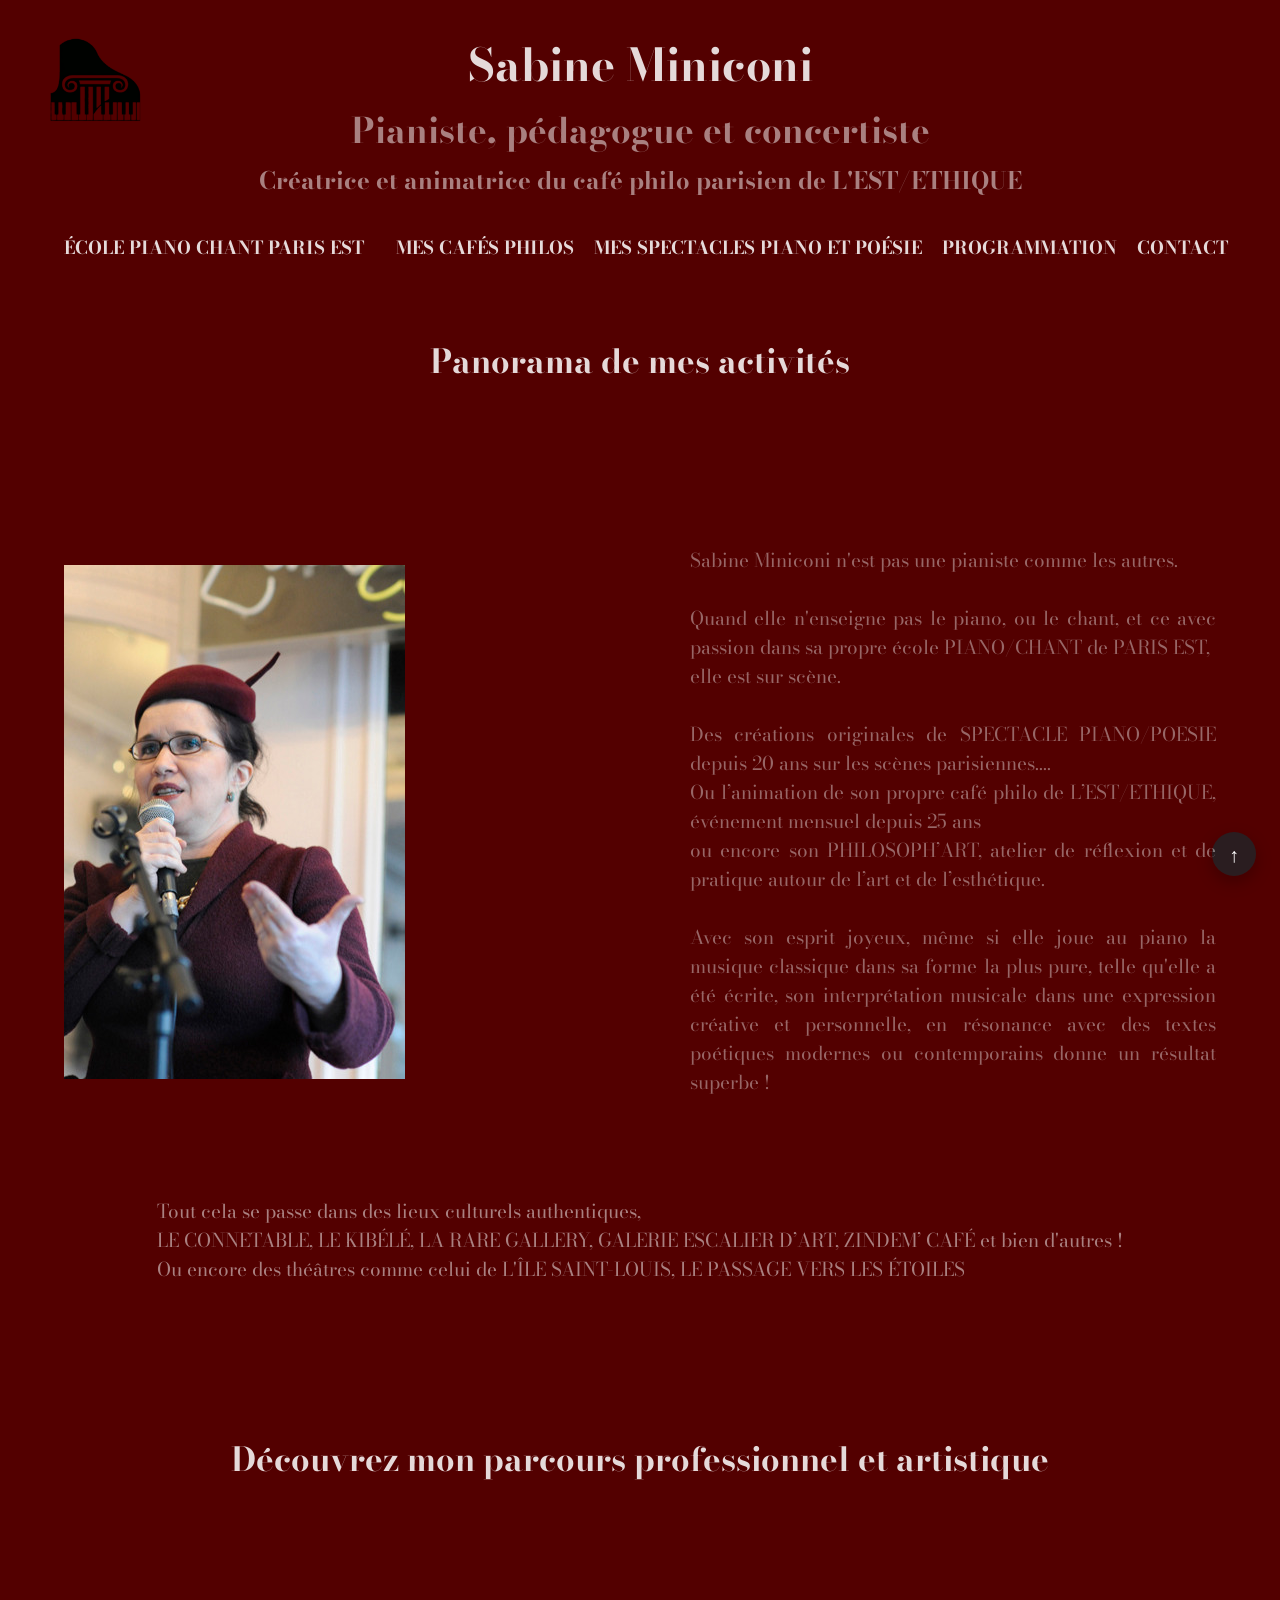
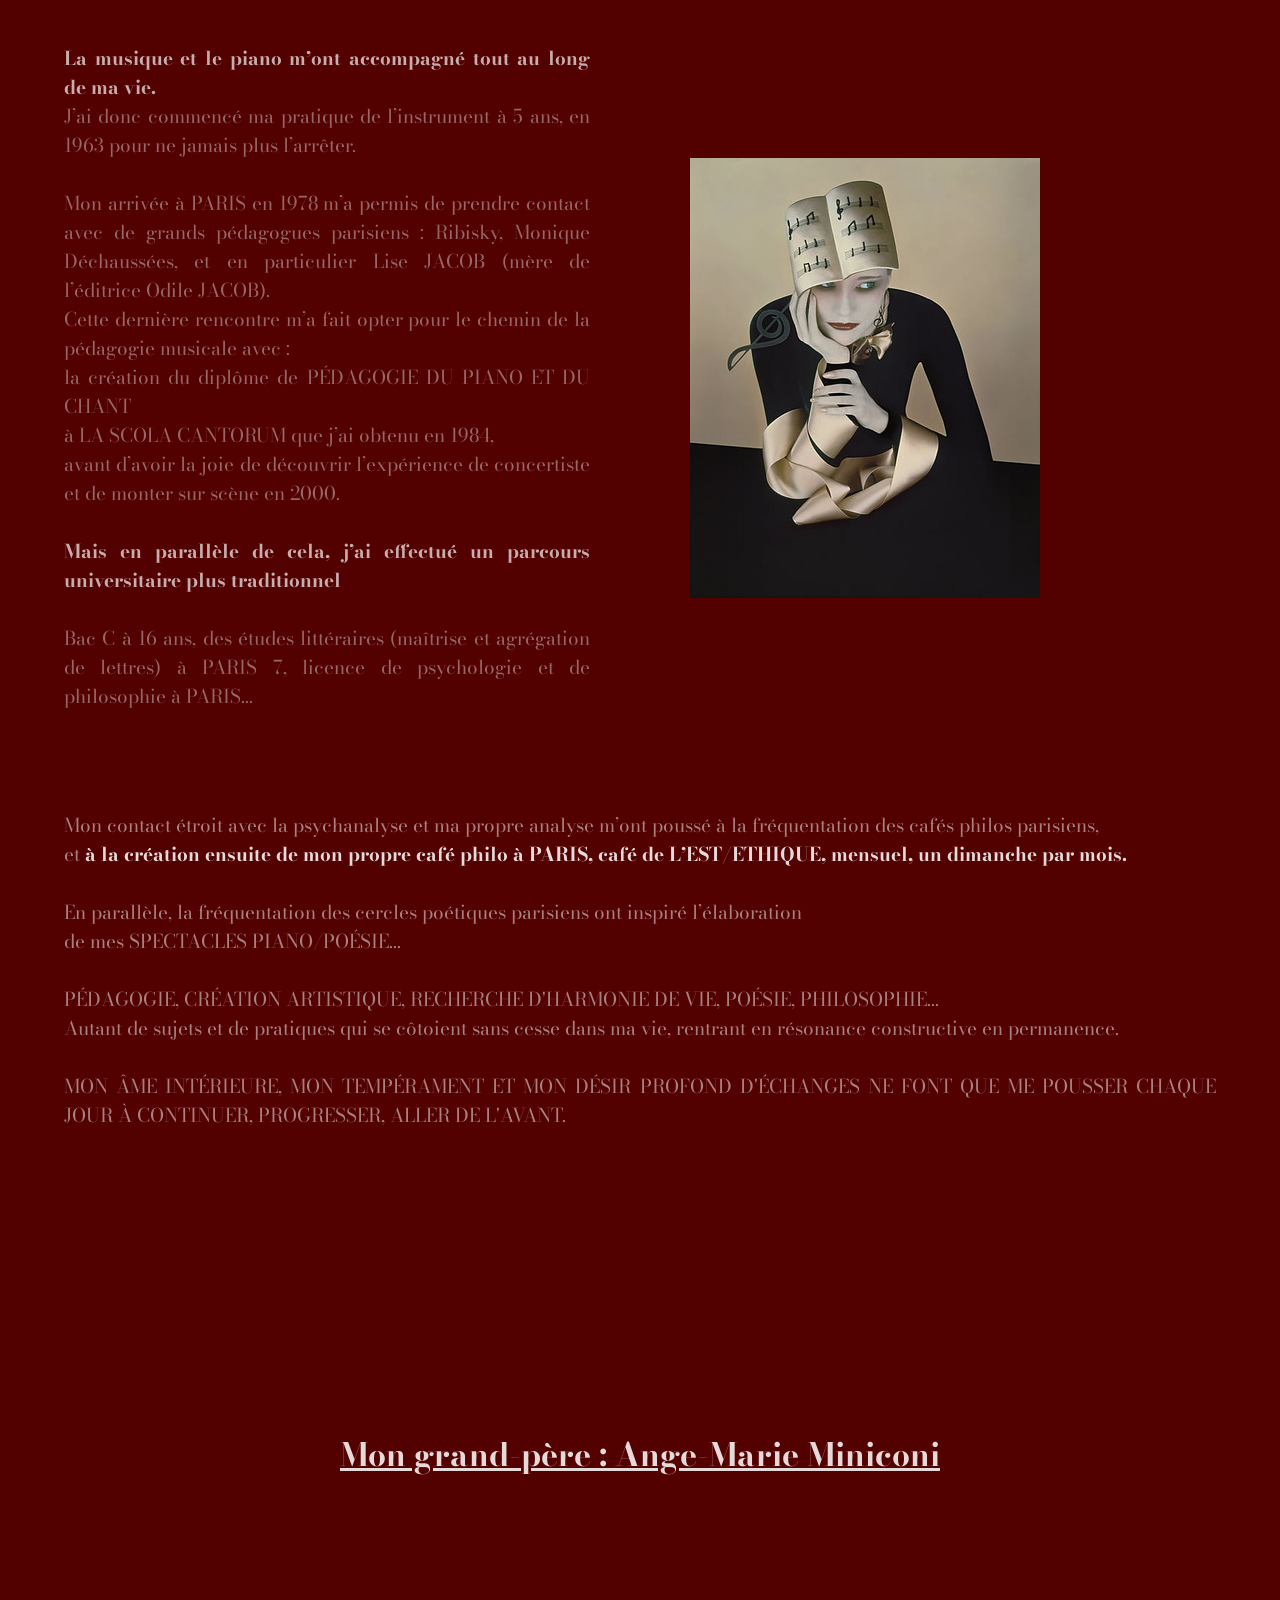
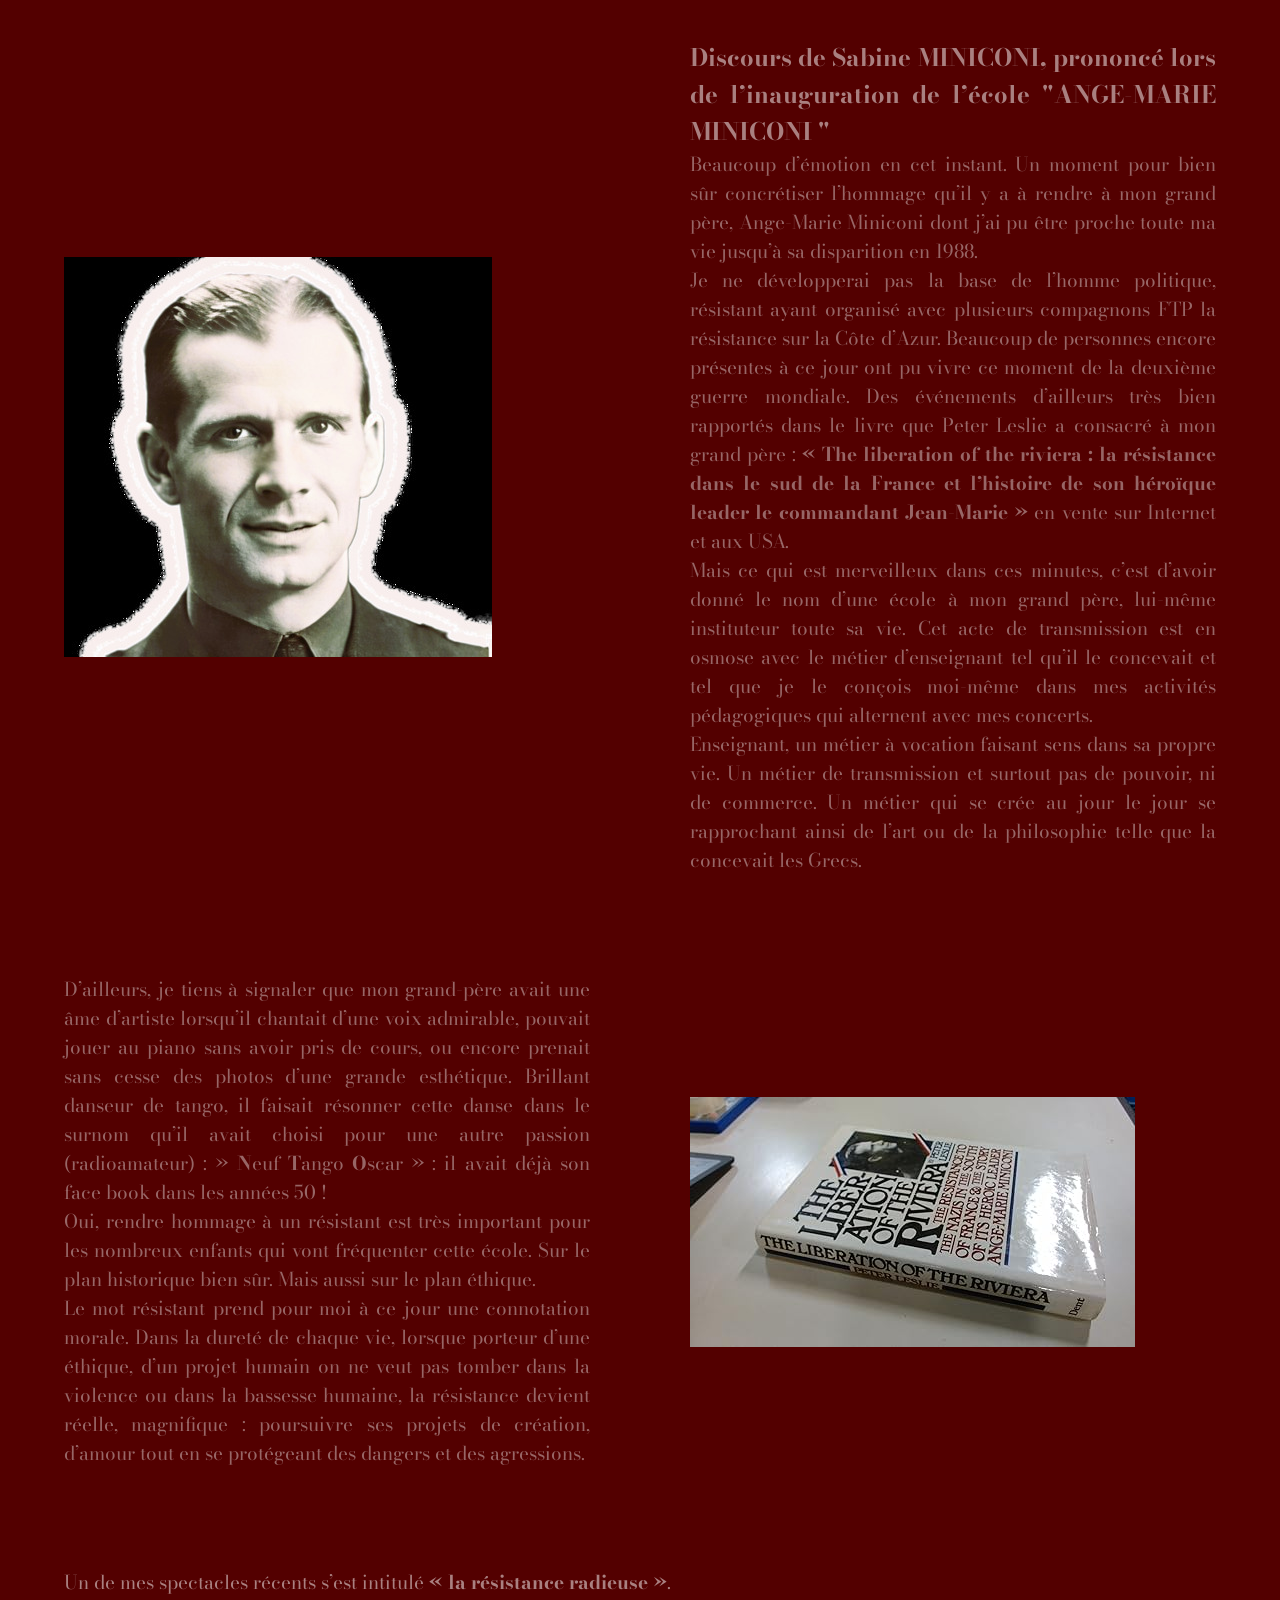
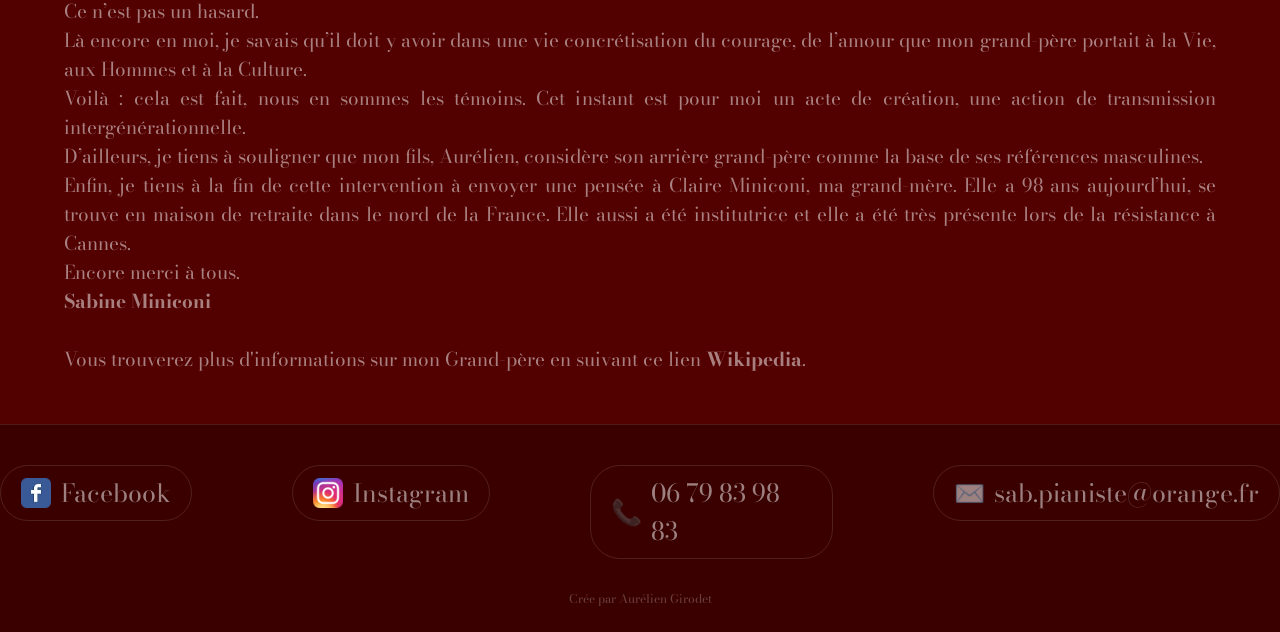
==== index.html @ 4e05026f "Premier envoi" ====
<!DOCTYPE html>
<html lang="fr">
<head>
    <meta charset="UTF-8">
    <meta name="viewport" content="width=device-width, initial-scale=1.0">
    <title>Sabine Miniconi</title>
    <link rel="preconnect" href="https://fonts.googleapis.com">
    <link rel="preconnect" href="https://fonts.gstatic.com" crossorigin>
    <link href="https://fonts.googleapis.com/css2?family=Bodoni+Moda:ital,opsz,wght@0,6..96,400..900;1,6..96,400..900&display=swap" rel="stylesheet">
    <link rel="stylesheet" href="style/style.css">
</head>
<body>
    <header class="header">

    <!-- AJOUT 1 : checkbox invisible, doit être AVANT tout le reste -->
    <input type="checkbox" id="menu-toggle">

    <div class="header-link">
        <a href="index.html" id="logo-link">
            <img src="img/header/logo_noir_fond_transparent.png" alt="Logo Sabine" class="logo-black">
            <img src="img/header/logo_blanc_fond_transparent.png" alt="Logo Sabine" class="logo-white">
        </a>
        <h1 class="header-title">
            <a href="index.html">Sabine Miniconi</a>
        </h1>
        <!-- AJOUT 2 : le bouton hamburger (label lié à la checkbox) -->
        <label for="menu-toggle" class="hamburger" aria-label="Ouvrir le menu">
            <span></span>
            <span></span>
            <span></span>
        </label>
    </div>

    <h2 class="header-title_second">Pianiste, pédagogue et concertiste</h2>
    <h2>Créatrice et animatrice du café philo parisien de L'EST/ETHIQUE</h2>

    <nav class="header-nav_bar">
        <div class="dropdown">
            <!-- AJOUT 3 : checkbox pour le sous-menu sur mobile -->
            <!-- <input type="checkbox" id="dd-ecole" class="dd-toggle"> -->
            <span class="dropbtn">école piano chant Paris Est</span>
            <div class="dropdown-content">
                <a href="pedagogie.html">Ma pédagogie</a>
                <a href="methode.html">Mes méthodes</a>
                <a href="parcours.html">Des parcours personnalisés</a>
                <a href="cours.html">Cours et stages</a>
            </div>
        </div>
        <a href="philo.html">Mes cafés philos</a>
        <a href="spectacle.html">Mes spectacles piano et poésie</a>
        <a href="programmation.html">Programmation</a>
        <a href="contact.html">Contact</a>
    </nav>

    </header>
    <main class="main">
        <article>
            <h1 class="article_title">Panorama de mes activités</h1>
            <div class="article_contain">
                <img src="img/index/index1_crop.jpg" alt="Photo de sabine" class="article_image">
                <div>
                    <p>Sabine Miniconi n'est pas une pianiste comme les autres. <br> <br>
                    Quand elle n'enseigne pas le piano, ou le chant, et ce avec passion dans sa propre école PIANO/CHANT de PARIS EST, <br> elle est sur scène. <br> <br>
                    Des créations originales de SPECTACLE PIANO/POESIE depuis 20 ans sur les scènes parisiennes....<br>
                    Ou l’animation de son propre café philo de L’EST/ETHIQUE, événement mensuel depuis 25 ans <br> 
                    ou encore son PHILOSOPH’ART, atelier de réflexion et de pratique autour de l’art et de l’esthétique. <br> <br>
                    Avec son esprit joyeux, même si elle joue au piano la musique classique dans sa forme la plus pure, telle qu'elle a été écrite, son interprétation musicale dans une expression créative et personnelle, en résonance avec des textes poétiques modernes ou contemporains donne un résultat superbe !</p>
                </div>                
            </div>
            <div class="article_footer">
                <div>
                    <p>Tout cela se passe dans des lieux culturels authentiques,</p>
                    <p><span class="uppercase">Le Connetable, Le Kibélé, La Rare Gallery, Galerie Escalier D’Art, Zindem’ Café</span> et bien d'autres !</p>
                    <p>Ou encore des théâtres comme celui de <span class="uppercase">L'île Saint-Louis, Le passage vers les étoiles</span></p>
                </div>
                
            </div>
        </article>
        <article>
            <h1 class="article_title">Découvrez mon parcours professionnel et artistique</h1>           
            <div class="article_contain">                
                <div>
                    <p>
                        <span class="texte_important">La musique et le piano m’ont accompagné tout au long de ma vie.</span> 
                        <br>
                        J’ai donc commencé ma pratique de l’instrument à 5 ans, en 1963 pour ne jamais plus l’arrêter. 
                        <br> <br>
                        Mon arrivée à PARIS en 1978 m’a permis de prendre contact avec de grands pédagogues parisiens : Ribisky, Monique Déchaussées, et en particulier Lise JACOB (mère de l’éditrice Odile JACOB). 
                        <br>
                        Cette dernière rencontre m’a fait opter pour le chemin de la pédagogie musicale avec : 
                        <br>
                        la création du  diplôme de <span class="uppercase">pédagogie du piano et du chant</span> <br>
                        à LA SCOLA CANTORUM que j’ai obtenu en 1984, <br>
                        avant d’avoir la joie de découvrir l’expérience de concertiste et de monter sur scène en 2000. 
                        <br> <br>
                        <span class="texte_important">Mais en parallèle de cela, j’ai effectué un parcours universitaire plus traditionnel</span> 
                        <br> <br>
                        Bac C à 16 ans, des études littéraires (maîtrise et agrégation de lettres) à PARIS 7, licence de psychologie et de philosophie à PARIS...
                    </p>
                </div>
                <img src="img/index/index2_crop_resize.jpg" alt="Exemple" class="article_image">         
            </div>
            <div class="article_footer">
                <p>
                    Mon contact étroit avec la psychanalyse et ma propre analyse m’ont poussé à la fréquentation des cafés philos parisiens, <br>
                    et <span class="texte_important">à la création ensuite de mon propre café philo à PARIS, café de L’EST/ETHIQUE, mensuel, un dimanche par mois.</span>
                    <br> <br>
                    En parallèle, la fréquentation des cercles poétiques parisiens ont inspiré l’élaboration <br>
                    de mes <span class="uppercase">spectacles piano/poésie</span>...
                    <br> <br>
                    <span class="uppercase">pédagogie, création artistique, recherche d'harmonie de vie, poésie, philosophie...</span> <br>
                    Autant de sujets et de pratiques qui se côtoient sans cesse dans ma vie, rentrant en résonance constructive en permanence. 
                    <br> 
                    <br>
                    <span class="uppercase">Mon âme intérieure, mon tempérament et mon désir profond d'échanges ne font que me pousser chaque jour à continuer, progresser, aller de l'avant.</span>
                </p>
            </div>              
        </article>
        <article>
            <h1 class="article_title title-papy">Mon grand-père : Ange-Marie Miniconi</h1>
            <div class="article_contain">
                <img src="img/index/index3_resize.jpg" alt="Photo de mon grand grand-père" class="article_image">
                <div>
                    <h2>Discours de Sabine MINICONI, prononcé lors de l’inauguration de l’école "ANGE-MARIE MINICONI "</h2>
                    <p>Beaucoup d’émotion en cet instant. Un moment pour bien sûr concrétiser l’hommage qu’il y a à rendre à mon grand père, Ange-Marie Miniconi dont j’ai pu être proche toute ma vie jusqu’à sa disparition en 1988. <br>
                    Je ne développerai pas la base de l’homme politique, résistant ayant organisé avec plusieurs compagnons FTP la résistance sur la Côte d’Azur. Beaucoup de personnes encore présentes à ce jour ont pu vivre ce moment de la deuxième guerre mondiale. Des événements d’ailleurs très bien rapportés dans le livre que Peter Leslie a consacré à mon grand père : <b>« The liberation of the riviera : la résistance dans le sud de la France et l’histoire de son héroïque leader le commandant Jean-Marie »</b> en vente sur Internet et aux USA. <br>
                    Mais ce qui est merveilleux dans ces minutes, c’est d’avoir donné le nom d’une école à mon grand père, lui-même instituteur toute sa vie. Cet acte de transmission est en osmose avec le métier d’enseignant tel qu’il le concevait et tel que je le conçois moi-même dans mes activités pédagogiques qui alternent avec mes concerts. <br>
                    Enseignant, un métier à vocation faisant sens dans sa propre vie. Un métier de transmission et surtout pas de pouvoir, ni de commerce. Un métier qui se crée au jour le jour se rapprochant ainsi de l’art ou de la philosophie telle que la concevait les Grecs.
                    </p>
                </div>  
            </div>
            <div class="article_contain">
                <div>
                    <p>
                    D’ailleurs, je tiens à signaler que mon grand-père avait une âme d’artiste lorsqu’il chantait d’une voix admirable, pouvait jouer au piano sans avoir pris de cours, ou encore prenait sans cesse des photos d’une grande esthétique. Brillant danseur de tango, il faisait résonner cette danse dans le surnom qu’il avait choisi pour une autre passion (radioamateur) : » <b>N</b>euf <b>T</b>ango <b>O</b>scar » : il avait déjà son face book dans les années 50 ! <br>
                    Oui, rendre hommage à un résistant est très important pour les nombreux enfants qui vont fréquenter cette école. Sur le plan historique bien sûr. Mais aussi sur le plan éthique. <br>
                    Le mot résistant prend pour moi à ce jour une connotation morale. Dans la dureté de chaque vie, lorsque porteur d’une éthique, d’un projet humain on ne veut pas tomber dans la violence ou dans la bassesse humaine, la résistance devient réelle, magnifique : poursuivre ses projets de création, d’amour tout en se protégeant des dangers et des agressions.
                    </p>
                </div>
                <img src="img/index/index4.jpg" alt="Photo du livre 'The liberation of the riviera'" class="article_image">
            </div> 
            <div class="article_footer">
                <p>
                    Un de mes spectacles récents s’est intitulé <b>« la résistance radieuse »</b>. <br>
                    Ce n’est pas un hasard. <br>
                    Là encore en moi, je savais qu’il doit y avoir dans une vie concrétisation du courage, de l’amour que mon grand-père portait à la Vie, aux Hommes et à la Culture. <br>
                    Voilà : cela est fait, nous en sommes les témoins. Cet instant est pour moi un acte de création, une action de transmission intergénérationnelle. <br>
                    D’ailleurs, je tiens à souligner que mon fils, Aurélien, considère son arrière grand-père comme la base de ses références masculines. <br>
                    Enfin, je tiens à la fin de cette intervention à envoyer une pensée à Claire Miniconi, ma grand-mère. Elle a 98 ans aujourd’hui, se trouve en maison de retraite dans le nord de la France. Elle aussi a été institutrice et elle a été très présente lors de la résistance à Cannes. <br>
                    Encore merci à tous. <br>
                    <b>Sabine Miniconi</b> <br> <br>
                    Vous trouverez plus d'informations sur mon Grand-père en suivant ce lien  <a href="https://fr.wikipedia.org/wiki/Ange-Marie_Miniconi"> <b>Wikipedia</b></a>.
                </p>
            </div>
        </article>
    </main>
    <aside>
        <a href="#top" class="back-to-top" aria-label="Retour en haut">
          ↑
        </a>
    </aside>
    <footer>
        <div class="social-bar">
           <div class="facebook">
                <a href="https://www.facebook.com/sabine.miniconi" target="_blank"><img src="img/social-logo/facebook.png" class="social-logo" alt="Lien vers le Facebook de Sabine"> Facebook</a>
           </div>
           <div class="instagram">
                <a href="https://www.instagram.com/sabineminiconi/" target="_blank"><img src="img/social-logo/instagram.png" class="social-logo" alt="Lien vers l'instagram de Sabine"> Instagram</a>
           </div>
           <div class="phone">
                <a href="tel:+33679839883"><span class="social-logo">📞</span> 06 79 83 98 83</a>
           </div>
           <div class="mail">
                <a href="mailto:sab.pianiste@orange.fr"><span class="social-logo">✉️</span> sab.pianiste@orange.fr</a>
           </div>
        </div>
        <div class="copyright">Crée par Aurélien Girodet</div>
    </footer>
</body>
</html>
---- style/style.css ----
/* ================================================
   style.css — fichier fusionné (header + style)
   ================================================ */


/* ===== VARIABLES ===== */

:root {
    --rouge: #530000;
    --rouge-light: #6b0000;
    --rouge-dark: #3a0000;
    --blanc: rgba(255, 255, 255, 0.85);
    --blanc-dim: rgba(255, 255, 255, 0.5);
    --accent: #c49a5a;
    --font: "Bodoni Moda", serif;
}


/* ===== BASE ===== */

html {
    scroll-behavior: smooth;
}

body {
    position: relative;
    font-family: var(--font);
    margin: 0;
    padding: 0;
    background: var(--rouge);
    color: var(--blanc);
    display: flex;
    flex-direction: column;
    align-items: center;
    overflow-x: hidden;
    min-height: 100dvh;
}

a {
    color: var(--blanc-dim);
    text-decoration: none;
    transition: color .25s;
}

a:hover {
    color: var(--blanc);
}


/* =================================================
   HEADER
   ================================================= */

.header {
    width: 100%;
    position: sticky;
    top: 0;
    z-index: 200;
    display: flex;
    flex-direction: column;
    align-items: center;
    justify-content: center;
    background: var(--rouge);
}

/* Logo */

.logo-black,
.logo-white {
    width: 150px;
}

.logo-white {
    display: none;
}

#logo-link {
    position: absolute;
    top: 10px;
    left: 20px;
    z-index: 100;
}

#logo-link:hover > .logo-black {
    display: none;
}

#logo-link:hover > .logo-white {
    display: block;
}

/* Bloc titre */

.header-link {
    display: flex;
    gap: 50px;
}

.header-title {
    margin: 0;
    padding-top: 30px;
    font-size: 45px;
}

.header-title a {
    color: var(--blanc);
}

.header-title a:hover {
    color: var(--blanc);
}

.header-title_second {
    font-size: 35px;
    margin: 5px auto;
    color: var(--blanc-dim);
}

.header h2 {
    color: var(--blanc-dim);
}

/* Checkbox interrupteur hamburger — invisible */

#menu-toggle {
    display: none;
}

.dd-toggle {
    display: none;
}

/* Bouton hamburger — caché sur desktop */

.hamburger {
    display: none;
    flex-direction: column;
    gap: 6px;
    cursor: pointer;
    padding: 10px;
    position: absolute;
    right: 20px;
    top: 20px;
}

.hamburger span {
    display: block;
    width: 28px;
    height: 2px;
    background: var(--blanc);
    border-radius: 2px;
    transition: transform 0.3s ease, opacity 0.3s ease;
    pointer-events: none;
}

/* Animation 3 barres → croix */
#menu-toggle:checked ~ .header-link .hamburger span:nth-child(1) {
    transform: translateY(8px) rotate(45deg);
}
#menu-toggle:checked ~ .header-link .hamburger span:nth-child(2) {
    opacity: 0;
}
#menu-toggle:checked ~ .header-link .hamburger span:nth-child(3) {
    transform: translateY(-8px) rotate(-45deg);
}

/* Barre de navigation desktop */

.header-nav_bar {
    display: flex;
    gap: 40px;
    flex-direction: row;
    justify-content: center;
    align-items: center;
    text-transform: uppercase;
    margin: 25px auto;
    max-width: fit-content;
    padding: 0 20px;
    font-weight: 700;
}

.header-nav_bar > * {
    font-size: 22px;
    white-space: nowrap;
    color: var(--blanc);
}

.header-nav_bar a:hover {
    color: var(--blanc-dim);
}

/* Dropdown desktop */

.dropdown {
    position: relative;
    display: inline-block;
}

.dropbtn {
    color: var(--blanc);
    text-transform: uppercase;
    background: none;
    font-size: 22px;
    border: none;
    font-family: inherit;
    cursor: pointer;
    padding: 10px 15px;
    transition: color 0.3s;
    display: inline-block;
}

.dropbtn:hover {
    color: var(--blanc-dim);
}

.dropdown-content {
    display: none;
    background-color: var(--rouge);
    position: absolute;
    min-width: 350px;
    box-shadow: 0px 8px 16px 0px rgba(0, 0, 0, 0.1);
    z-index: 1000;
    border-radius: 4px;
    top: 100%;
    left: 0;
}

.dropdown-content a {
    color: var(--blanc-dim);
    padding: 12px 16px;
    display: block;
    transition: color 0.2s;
}

.dropdown-content a:hover {
    color: var(--blanc);
}

.dropdown:hover .dropdown-content {
    display: block;
    animation: fadeIn 0.3s ease-out;
}

@keyframes fadeIn {
    from { opacity: 0; transform: translateY(-10px); }
    to   { opacity: 1; transform: translateY(0); }
}


/* =================================================
   MAIN & ARTICLES
   ================================================= */

.main {
    max-width: 1400px;
    width: 100%;
    height: 100%;
    margin-top: 40px;
    margin-bottom: 50px;
    z-index: 10;
    display: flex;
    flex-direction: column;
    justify-content: center;
    align-items: center;
    text-align: justify;
    gap: 150px;
}

.main article {
    width: 90%;
    margin: auto;
}

.main h1 {
    font-size: 33px;
    text-align: center;
    color: var(--blanc);
}

.main img {
    transition: transform .3s ease-in-out;
}

.main img:hover {
    transform: scale(1.02);
}

/* Article */

article {
    display: grid;
    grid-template-columns: 1fr;
    gap: 100px;
    color: var(--blanc-dim);
}

.article_title {
    margin-bottom: 60px;
}

.article-subtitle {
    color: var(--blanc);
    margin-bottom: 30px;
}

.article-subtitle_center {
    text-align: center;
}

.article_contain {
    width: 100%;
    display: grid;
    grid-template-columns: 1fr 1fr;
    align-items: center;
    justify-content: center;
    gap: 100px;
}

.article_contain p {
    opacity: .8;
    font-size: 19px;
}

.article_contain div a {
    font-size: inherit;
    transition: all .5s ease-in-out;
    color: var(--blanc-dim);
}

.article_contain div a:hover {
    font-size: 17px;
    color: var(--blanc);
}

.article_footer {
    display: flex;
    justify-content: center;
    align-items: center;
    text-align: justify;
    width: 100%;
    font-size: 19px;
    color: var(--blanc-dim);
}

.article_photo {
    display: flex;
    flex-direction: column;
}

.article_photo img:nth-of-type(1) { align-self: flex-start; }
.article_photo img:nth-of-type(2) { align-self: flex-end; }
.article_photo img:nth-of-type(3) { align-self: flex-start; }
.article_photo img:nth-of-type(4) { align-self: flex-end; }

/* Parcours */

.parcours .article_contain:first-of-type {
    display: flex;
    flex-direction: row-reverse;
}

.parcours .article_contain:last-of-type {
    margin-bottom: 100px;
}

.main .title-papy {
    margin-top: 150px;
    font-size: 32px;
    text-decoration: underline;
}

/* École */

.article_contain_ecole > div {
    display: flex;
    flex-direction: row;
    align-items: center;
    gap: 30px;
}

.article_contain_ecole p {
    margin: 0;
    font-size: 20px;
    text-align: center;
}

.article_contain_ecole img:nth-of-type(1) { align-self: flex-start; }
.article_contain_ecole img:nth-of-type(2) { align-self: flex-end; }
.article_contain_ecole img:nth-of-type(3) { align-self: flex-start; }
.article_contain_ecole img:nth-of-type(4) { align-self: flex-end; }

 /* Méthode */

 .methode_subtitle{
    margin: 10px 0;
    color: var(--blanc);
}

.article_contain_list li,
.article_contain_list ul{
    font-size: 19px;
    text-align: left;
    opacity: .8;    
}


.article_contain_last {
    display: grid;
    grid-template-columns: 1fr 1fr;
    gap: 250px;
}

/* Cours */

.article_contain_list li,
.article_contain_list ul{
    font-size: 19px;
    text-align: left;
    opacity: .8;    
}

.article_contain_list li{
    margin: 10px 0;
}

#article_contain_cours{
    justify-content: flex-end;
    align-items: flex-start;
}

#article_contain_cours > div{
    flex: 1;
    margin: 0 !important;
}

.bigtext{
    font-size: 24px;
}

.article_contain_last {
    margin-top: 80px;
}

.article_title_cours{
    text-decoration: underline;
    text-transform: uppercase;
}

/* Contact */

.grid-column {
    display: grid;
    grid-template-columns: 1fr;
    gap: 20px;
}

.contact-link {
    display: flex;
    align-items: center;    
    gap: 10px;
}

.contact-link a {
    display: flex;
    justify-content: center;
    align-items: center;
    gap: 10px;
}

/* =================================================
   LIGHTBOX
   ================================================= */

*{
    margin: 0;
    padding: 0;
}

.link-galery{
    display: block;
    width: 380px;
}

.link-galery img{
    width: 100%;
}

#lightbox{
    position: fixed;
    top: 0;
    left: 0;
    right: 0;
    bottom: 0;
    background: rgba(0,0,0,0.8);
    display: none;
    align-items: center;
    justify-content: center;
}


#lightbox.active {
    display: flex;
}

.exit{
    text-decoration: none;
    color: white;
    position: absolute;
    top: 10%;
    right: 12%;
}

.image-resize{
    width: 400px;
}

.article-lightbox{
    display: flex;
    flex-wrap: wrap;
}

#lightbox .image-lightbox{
    max-width: 600px;
}

#lightbox .image-lightbox_parcours{
    max-width: 1000px;
}

/* =================================================
   ASIDE — retour en haut
   ================================================= */

.back-to-top {
    position: fixed;
    bottom: 24px;
    right: 24px;
    width: 44px;
    height: 44px;
    display: flex;
    align-items: center;
    justify-content: center;
    background-color: rgba(33, 37, 41, 0.8);
    color: #fff;
    border-radius: 50%;
    font-size: 20px;
    box-shadow: 0 6px 16px rgba(0, 0, 0, 0.25);
    transition: transform 0.25s ease-out, background-color 0.25s ease-out;
}

.back-to-top:hover {
    transform: translateY(-4px) scale(1.05);
    background-color: rgba(255, 255, 255, 0.15);
    color: #fff;
}


/* =================================================
   FOOTER
   ================================================= */

footer {
    margin-top: auto;
    bottom: 0;
    display: flex;
    flex-direction: column;
    justify-content: center;
    align-items: center;
    gap: 30px;
    border-top: 1px solid rgba(255, 255, 255, 0.1);
    padding: 40px 40px 24px;
    background: var(--rouge-dark);
    width: 100%;
}

.social-bar {
    display: flex;
    justify-content: space-around;
    gap: 100px;
    font-size: 25px;
}

.social-bar a {
    display: flex;
    align-items: center;
    gap: 10px;
    padding: 8px 20px;
    border: 1px solid rgba(255, 255, 255, 0.12);
    border-radius: 30px;
}

.social-bar a:hover {
    color: var(--blanc);
    border-color: rgba(255, 255, 255, 0.4);
    background: rgba(255, 255, 255, 0.05);
}

.social-logo {
    width: 30px;
    height: 30px;
    object-fit: contain;
    display: flex;
    justify-content: center;
    align-items: center;
}

.copyright {
    text-align: center;
    font-size: 12px;
    color: var(--blanc-dim);
    opacity: .5;
}


/* =================================================
   UTILITAIRES
   ================================================= */

.uppercase        { text-transform: uppercase; }
.underline        { text-decoration: underline; }
.bold             { font-weight: bold; }
.image_center     { width: 500px; margin: 0 auto; }
.texte_important  { font-weight: 700; color: var(--blanc); }

#etoiles {
    margin: 0 auto;
}


/* =================================================
   RESPONSIVE DESKTOP (réduction progressive)
   ================================================= */

@media (max-width: 1600px) {
    .header-nav_bar { gap: 30px; }
    .header-nav_bar > * { font-size: 20px; }
    .dropbtn { font-size: 20px; }
}

@media (max-width: 1400px) {
    .header-nav_bar { gap: 25px; }
    .header-nav_bar > * { font-size: 19px; }
    .dropbtn { font-size: 19px; }
}

@media (max-width: 1300px) {
    .header-nav_bar { gap: 20px; }
    .header-nav_bar > * { font-size: 18px; }
    .dropbtn { font-size: 18px; padding: 10px 12px; }
}

@media (max-width: 1200px) {
    .header-nav_bar { gap: 15px; }
    .header-nav_bar > * { font-size: 17px; }
    .dropbtn { font-size: 17px; padding: 10px 10px; }
}

@media (max-width: 1100px) {
    .header-nav_bar { gap: 12px; }
    .header-nav_bar > * { font-size: 16px; }
    .dropbtn { font-size: 16px; padding: 8px 10px; }
}


/* =================================================
   RESPONSIVE TABLETTE
   ================================================= */

@media (max-width: 1024px) {
    /* À compléter selon vos besoins */
}


/* =================================================
   RESPONSIVE MOBILE
   Ces règles sont en dernier pour écraser
   correctement toutes les règles desktop.
   ================================================= */

@media (max-width: 795px) {

    /* Main */
    .main {
        max-width: 795px;
    }

    .main article {
        width: 100%;
    }

    .article_contain {
        grid-template-columns: 1fr;
    }

    .article_contain img {
        width: 90%;
        margin: auto;
    }

    .article_contain div {
        width: 90%;
        margin: auto;
    }

    .article_footer {
        width: 90%;
        margin: auto;
    }

    .article_contain_last {
        width: 90%;
        margin: auto;
        grid-template-columns: 1fr;
    }

    /* Header — titres */
    .header-title { font-size: 28px; padding-top: 20px; }
    .header-title_second { font-size: 18px; text-align: center; padding: 0 16px; }
    .header h2:not(.header-title_second) { font-size: 14px; text-align: center; padding: 0 16px; }

    /* Header -- Logo */
    #logo-link img {
        width: 80px;
    }

    /* Hamburger */
    .hamburger { display: flex; }

    /* Nav cachée par défaut */
    .header-nav_bar {
        display: none;
        width: 100%;
        flex-direction: column;
        align-items: flex-start;
        gap: 0;
        margin: 0;
        padding: 12px 0 16px;
        background: var(--rouge-dark);
        max-width: 100%;
    }

    /* Nav visible quand checkbox cochée */
    #menu-toggle:checked ~ .header-nav_bar {
        display: flex;
    }

    /* Style commun à tous les liens du menu mobile */
    .header-nav_bar > a,
    .header-nav_bar .dropdown-content a {
        width: 100%;
        font-size: 16px;
        padding: 12px 24px;
        border-bottom: 1px solid rgba(255, 255, 255, 0.06);
        white-space: normal;
        display: block;
        color: var(--blanc-dim);
        box-sizing: border-box;
    }

    /* Cacher le label "école piano chant" — ses liens sont affichés à plat */
    .dropdown > .dropbtn {
        display: none;
    }

    .header-nav_bar > .dropdown {
        padding: 0;
        border-bottom: none;
        width: 100%;
    }

    /* Les 4 liens du dropdown toujours visibles à plat sur mobile */
    .dropdown-content {
        display: block;
        position: static;
        min-width: unset;
        width: 100%;
        box-shadow: none;
        border-radius: 0;
        background: transparent;
        animation: none;
    }

    /* Neutraliser le hover desktop */
    .dropdown:hover .dropdown-content {
        animation: none;
    }

    /* Footer */
    .social-bar {
        flex-direction: column;
        gap: 12px;
        justify-content: center;
    }
}

@media (max-width: 480px) {
    /* À compléter selon vos besoins */
}
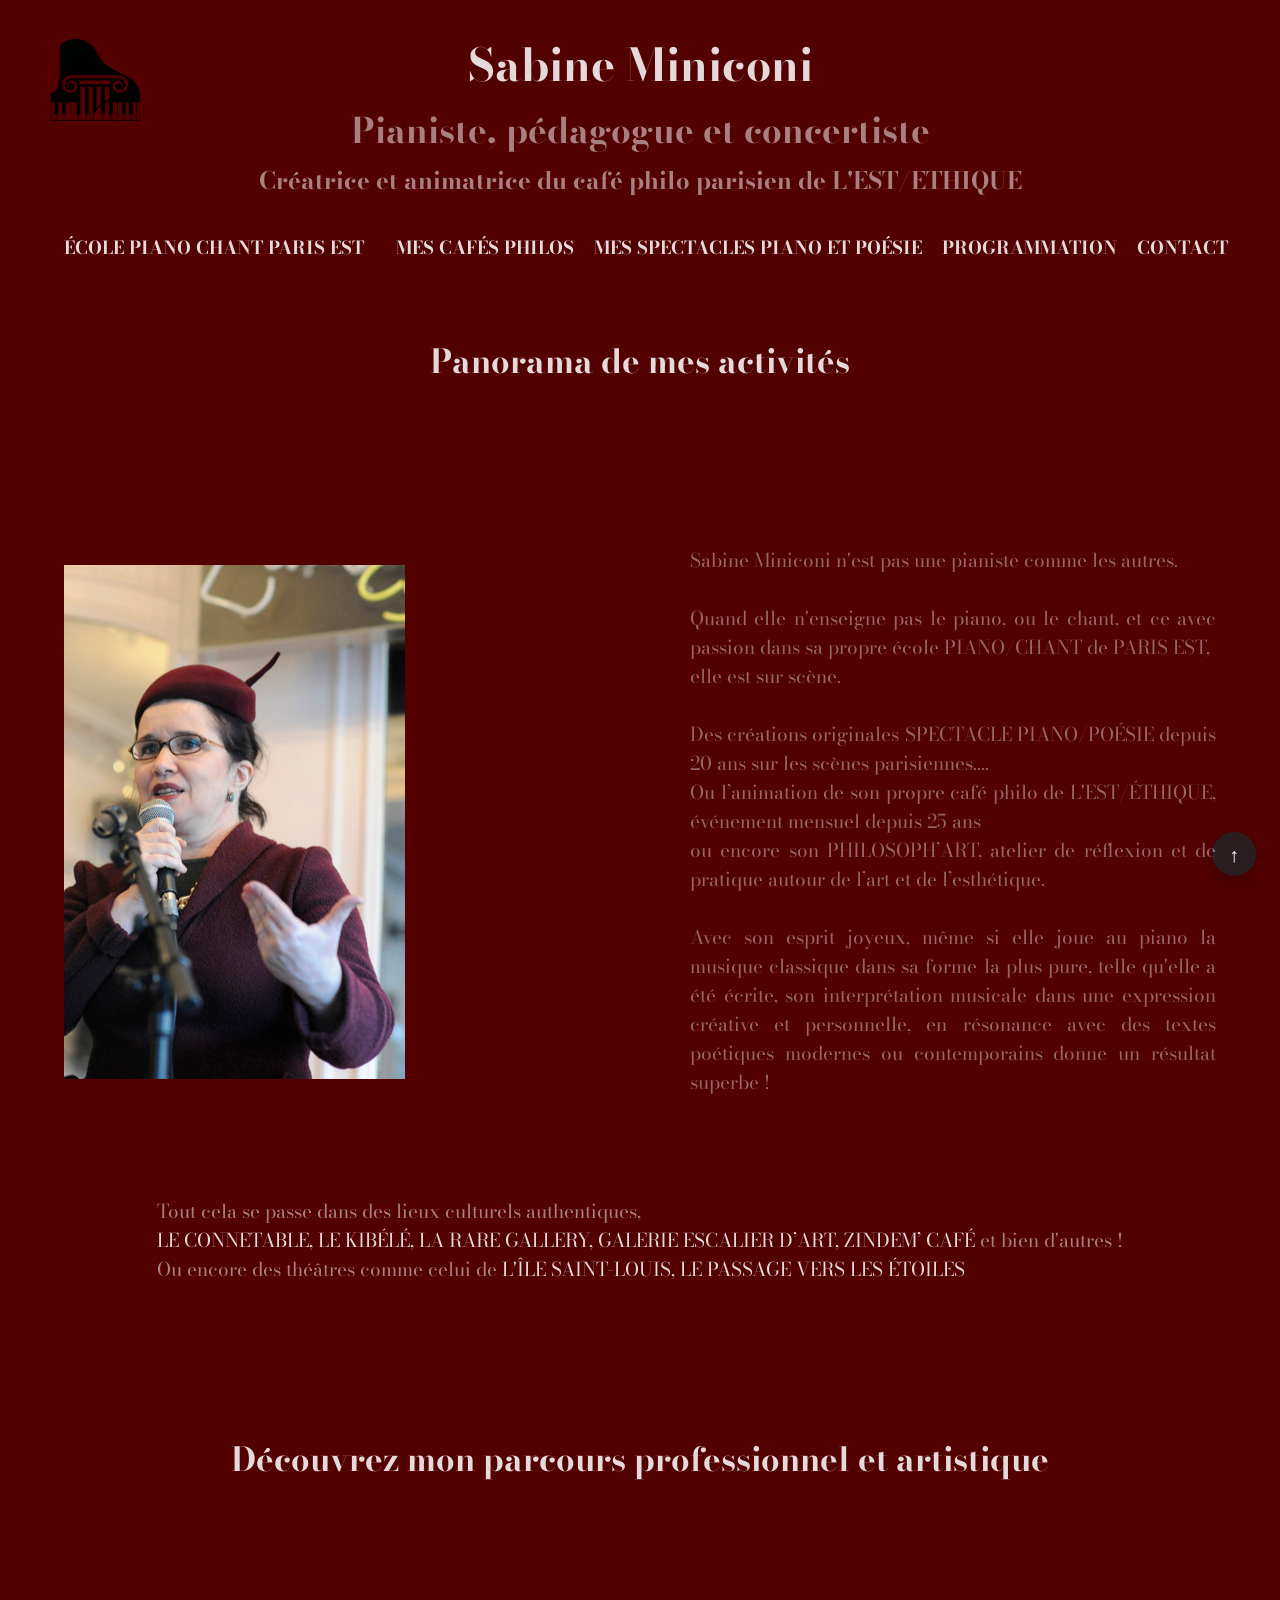
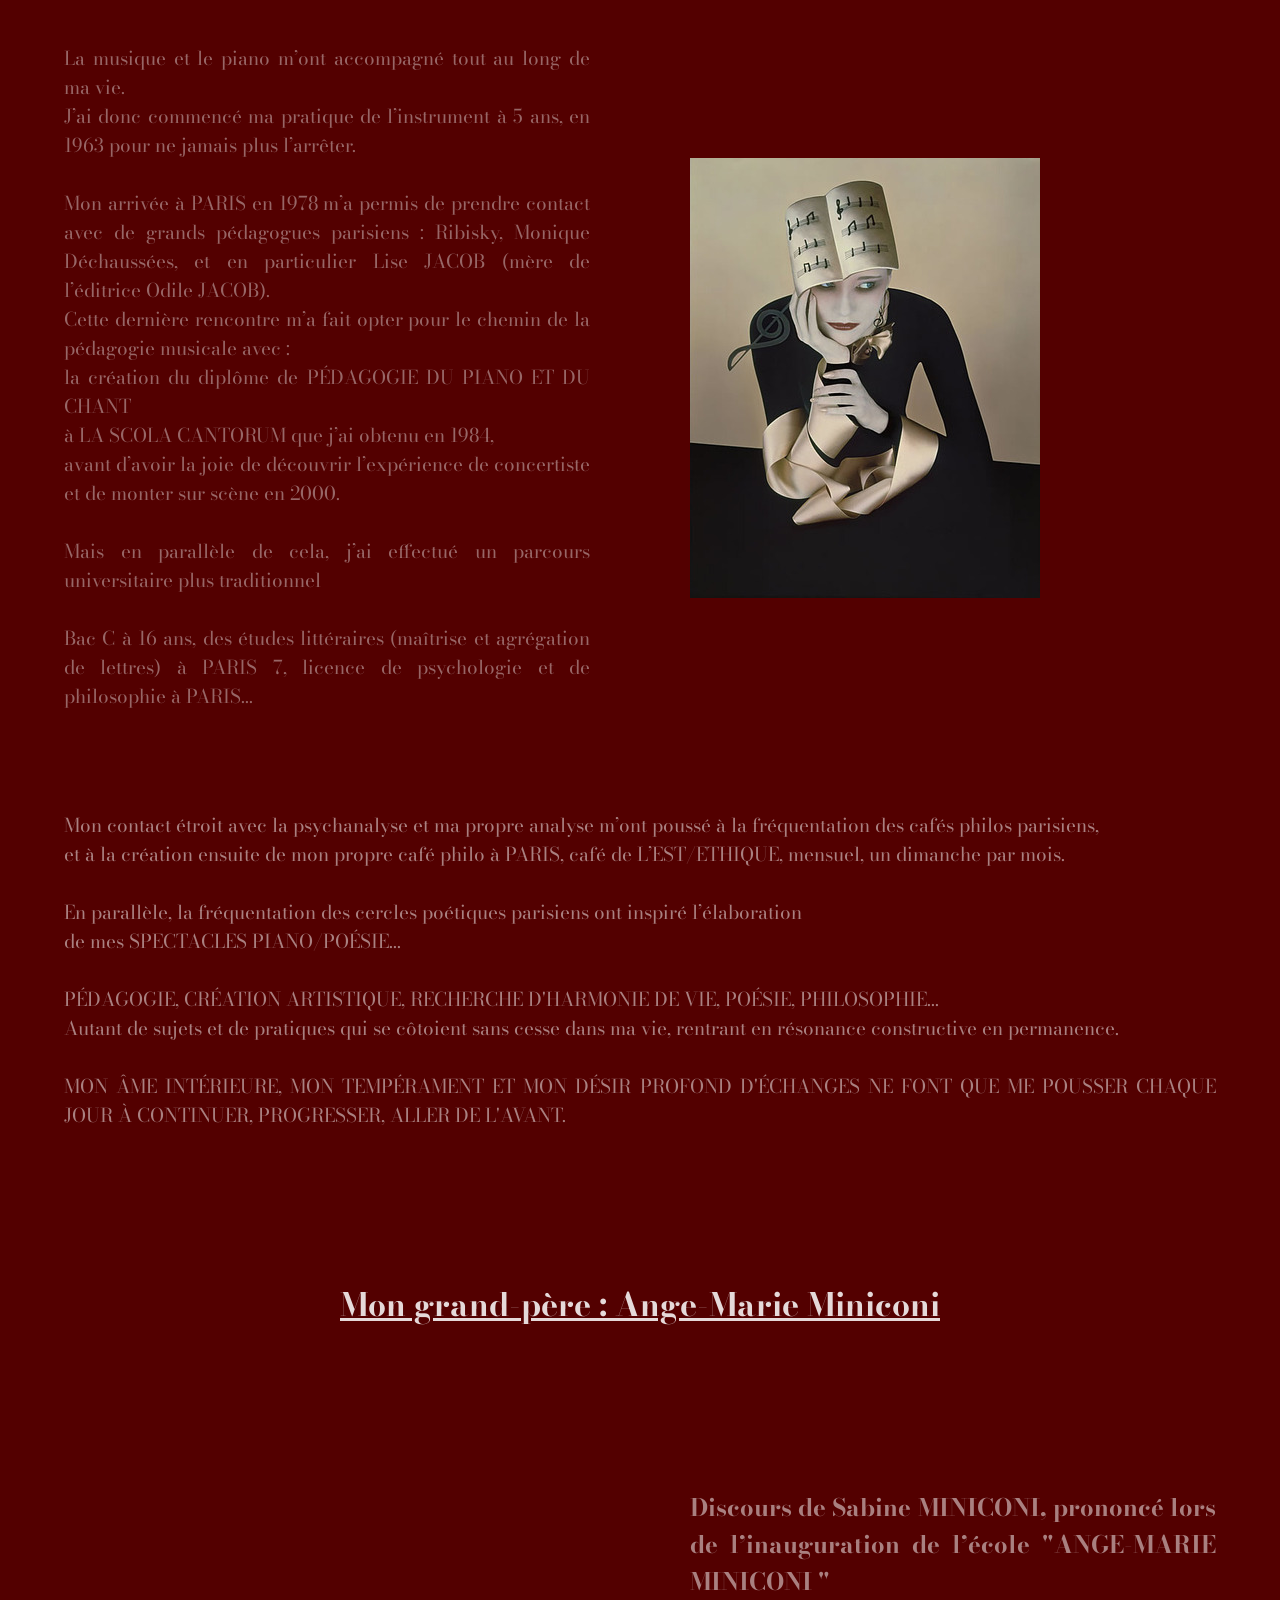
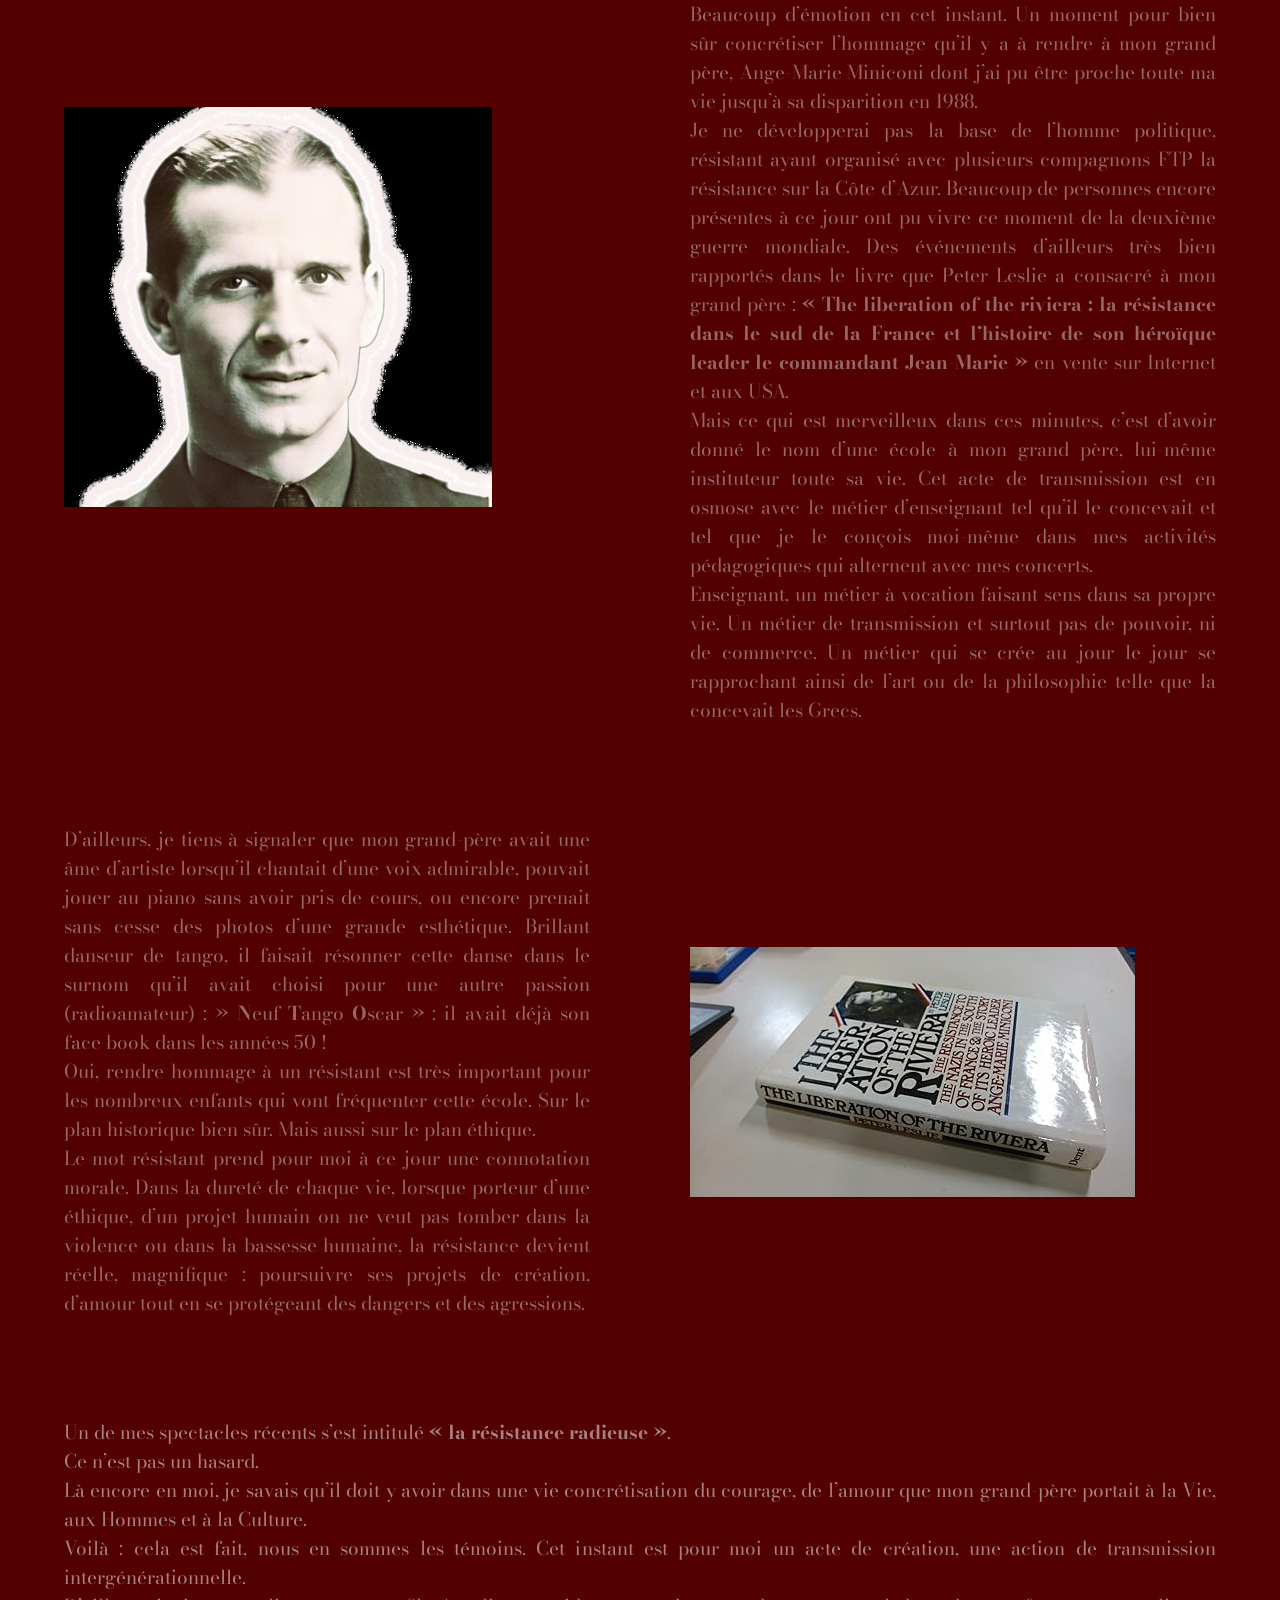
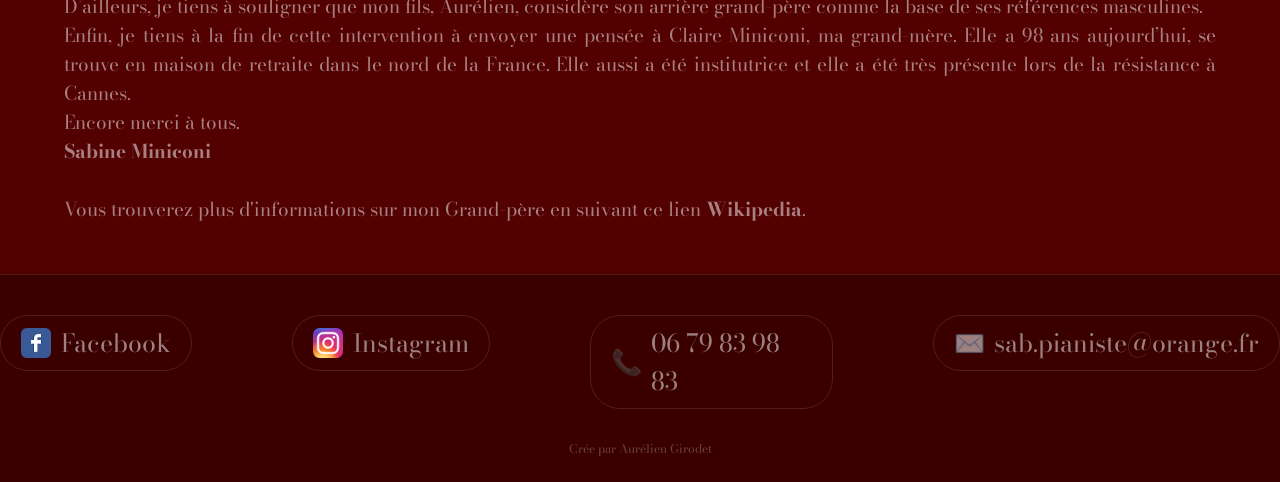
==== commit a4f94391: "Correction des espaces sur la version Dekstop" ====
--- a/index.html
+++ b/index.html
@@ -61,8 +61,8 @@
                 <div>
                     <p>Sabine Miniconi n'est pas une pianiste comme les autres. <br> <br>
                     Quand elle n'enseigne pas le piano, ou le chant, et ce avec passion dans sa propre école PIANO/CHANT de PARIS EST, <br> elle est sur scène. <br> <br>
-                    Des créations originales de SPECTACLE PIANO/POESIE depuis 20 ans sur les scènes parisiennes....<br>
-                    Ou l’animation de son propre café philo de L’EST/ETHIQUE, événement mensuel depuis 25 ans <br> 
+                    Des créations originales <span class="uppercase">spectacle piano/poésie</span> depuis 20 ans sur les scènes parisiennes....<br>
+                    Ou l’animation de son propre café philo de <span class="uppercase">l'est/éthique</span>, événement mensuel depuis 25 ans <br> 
                     ou encore son PHILOSOPH’ART, atelier de réflexion et de pratique autour de l’art et de l’esthétique. <br> <br>
                     Avec son esprit joyeux, même si elle joue au piano la musique classique dans sa forme la plus pure, telle qu'elle a été écrite, son interprétation musicale dans une expression créative et personnelle, en résonance avec des textes poétiques modernes ou contemporains donne un résultat superbe !</p>
                 </div>                
@@ -70,8 +70,8 @@
             <div class="article_footer">
                 <div>
                     <p>Tout cela se passe dans des lieux culturels authentiques,</p>
-                    <p><span class="uppercase">Le Connetable, Le Kibélé, La Rare Gallery, Galerie Escalier D’Art, Zindem’ Café</span> et bien d'autres !</p>
-                    <p>Ou encore des théâtres comme celui de <span class="uppercase">L'île Saint-Louis, Le passage vers les étoiles</span></p>
+                    <p><span class="uppercase very-white">Le Connetable, Le Kibélé, La Rare Gallery, Galerie Escalier D’Art, Zindem’ Café</span> et bien d'autres !</p>
+                    <p>Ou encore des théâtres comme celui de <span class="uppercase very-white">L'île Saint-Louis, Le passage vers les étoiles</span></p>
                 </div>
                 
             </div>
--- a/style/style.css
+++ b/style/style.css
@@ -324,12 +324,11 @@
 .article_contain div a {
     font-size: inherit;
     transition: all .5s ease-in-out;
-    color: var(--blanc-dim);
+    color: var(--blanc);
 }
 
 .article_contain div a:hover {
-    font-size: 17px;
-    color: var(--blanc);
+    color: var(--blanc-dim);
 }
 
 .article_footer {
@@ -340,6 +339,12 @@
     width: 100%;
     font-size: 19px;
     color: var(--blanc-dim);
+}
+
+.article_footer_long {
+    display: flex;
+    flex-direction: column;
+    gap: 20px;
 }
 
 .article_photo {
@@ -364,7 +369,6 @@
 }
 
 .main .title-papy {
-    margin-top: 150px;
     font-size: 32px;
     text-decoration: underline;
 }
@@ -412,6 +416,10 @@
 
 /* Cours */
 
+.block-list {
+    align-items: flex-start;
+}
+
 .article_contain_list li,
 .article_contain_list ul{
     font-size: 19px;
@@ -444,6 +452,12 @@
 .article_title_cours{
     text-decoration: underline;
     text-transform: uppercase;
+    color: var(--blanc);
+    margin-bottom: 20px;
+}
+
+.article-subtitle_cours {
+    color: var(--blanc);
 }
 
 /* Contact */
@@ -620,7 +634,7 @@
 .underline        { text-decoration: underline; }
 .bold             { font-weight: bold; }
 .image_center     { width: 500px; margin: 0 auto; }
-.texte_important  { font-weight: 700; color: var(--blanc); }
+.very-white       { color: var(--blanc); }
 
 #etoiles {
     margin: 0 auto;
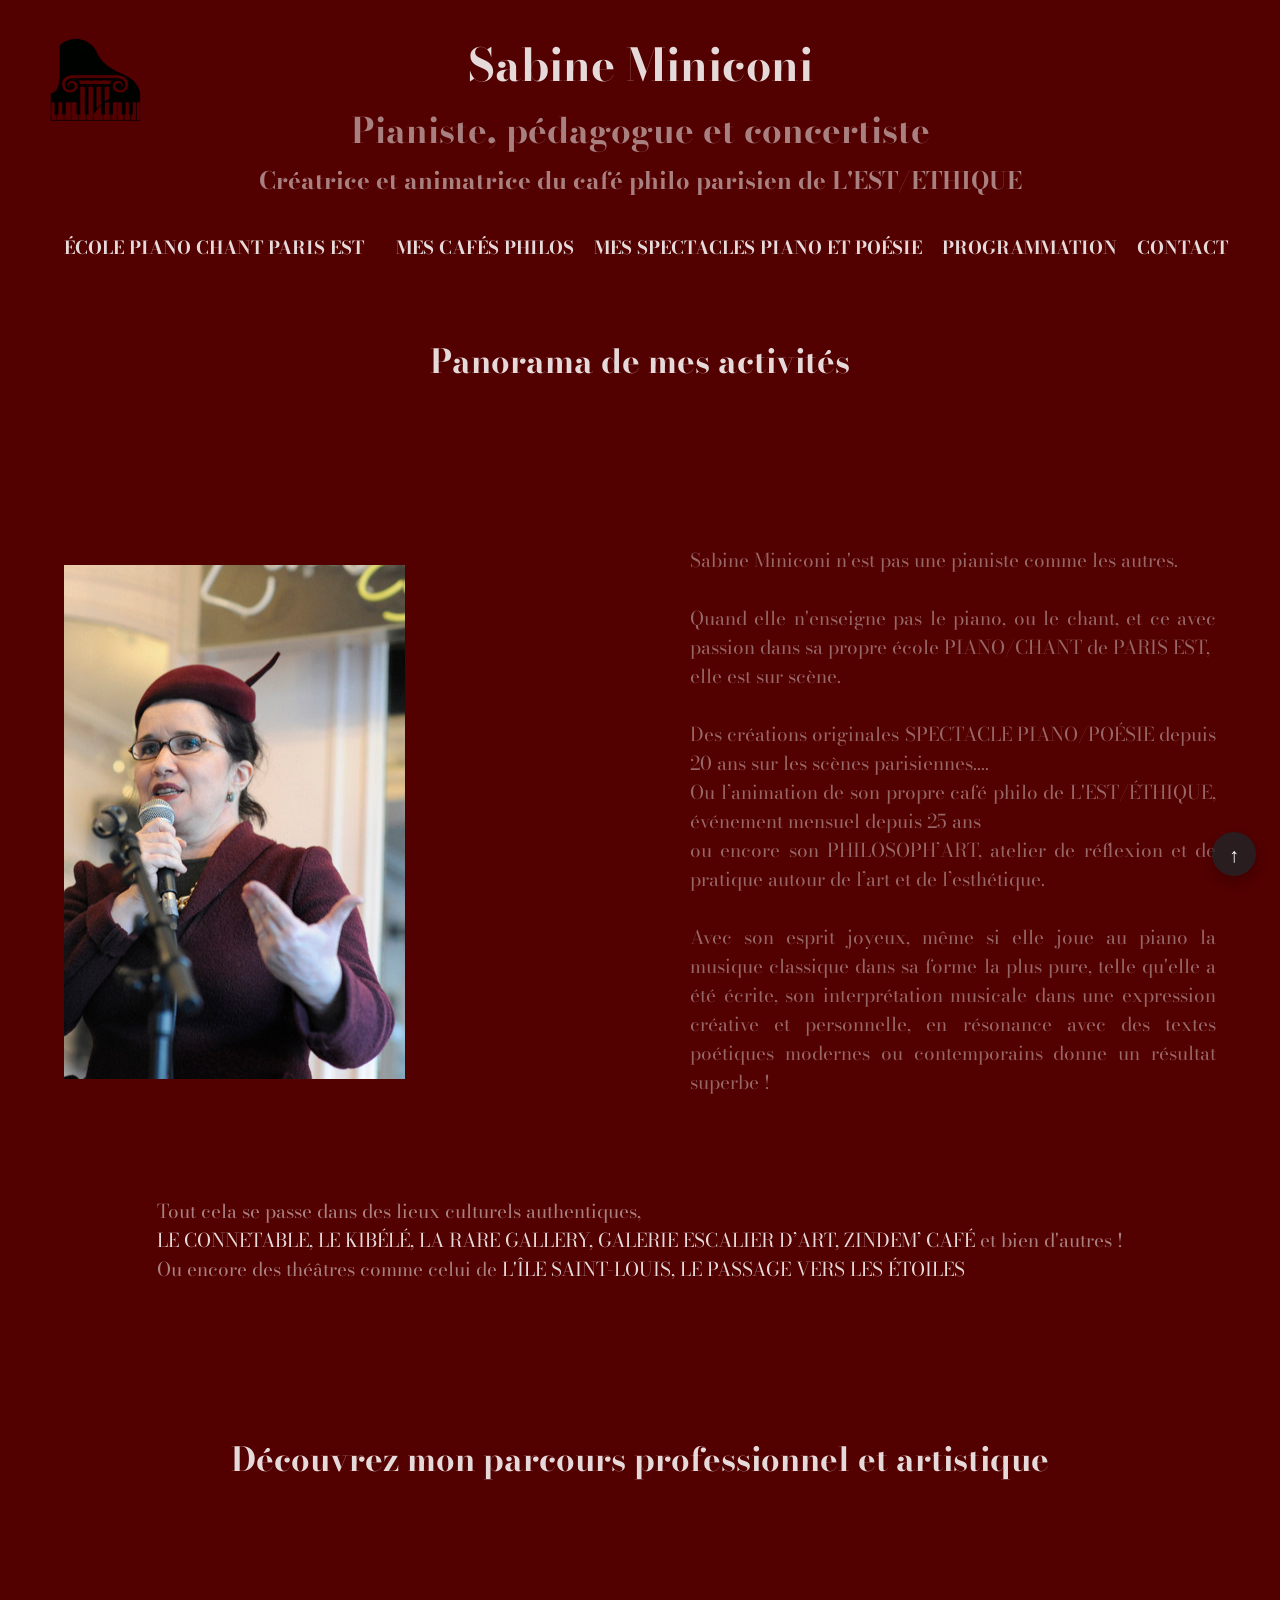
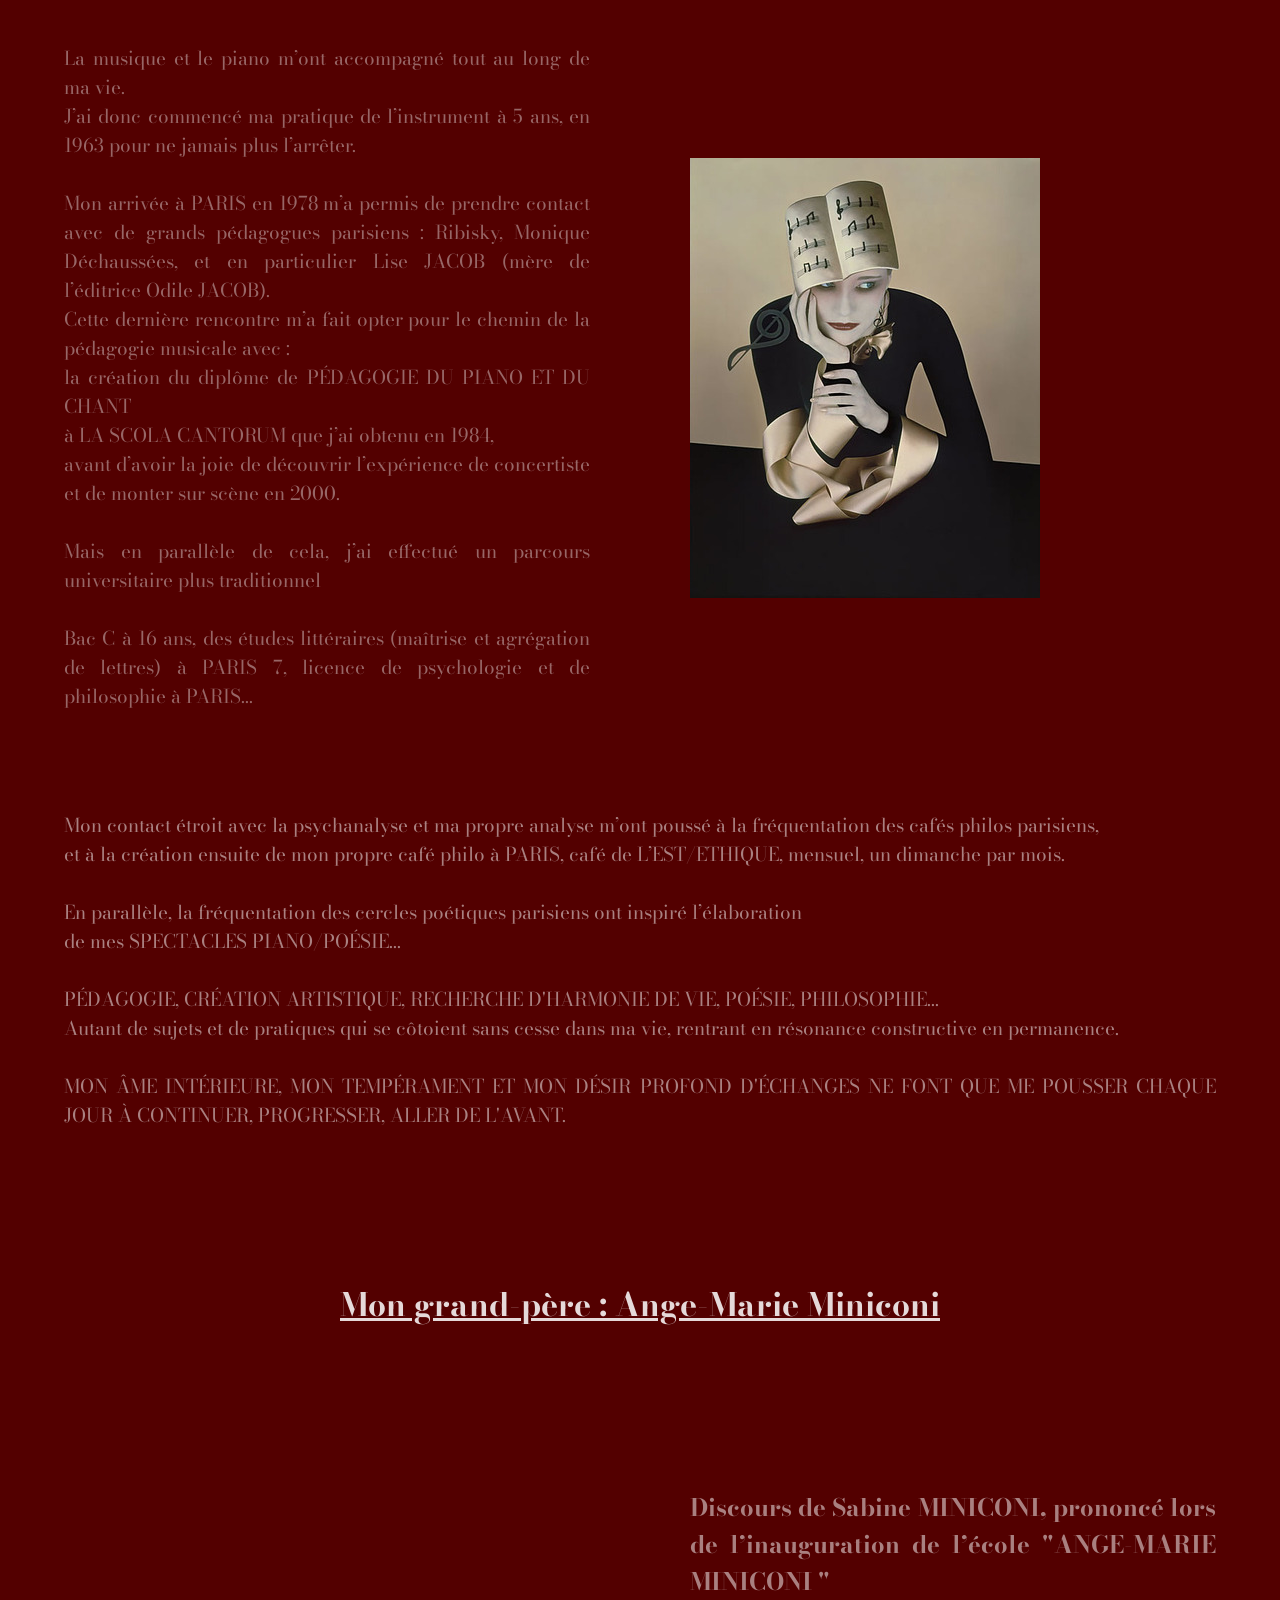
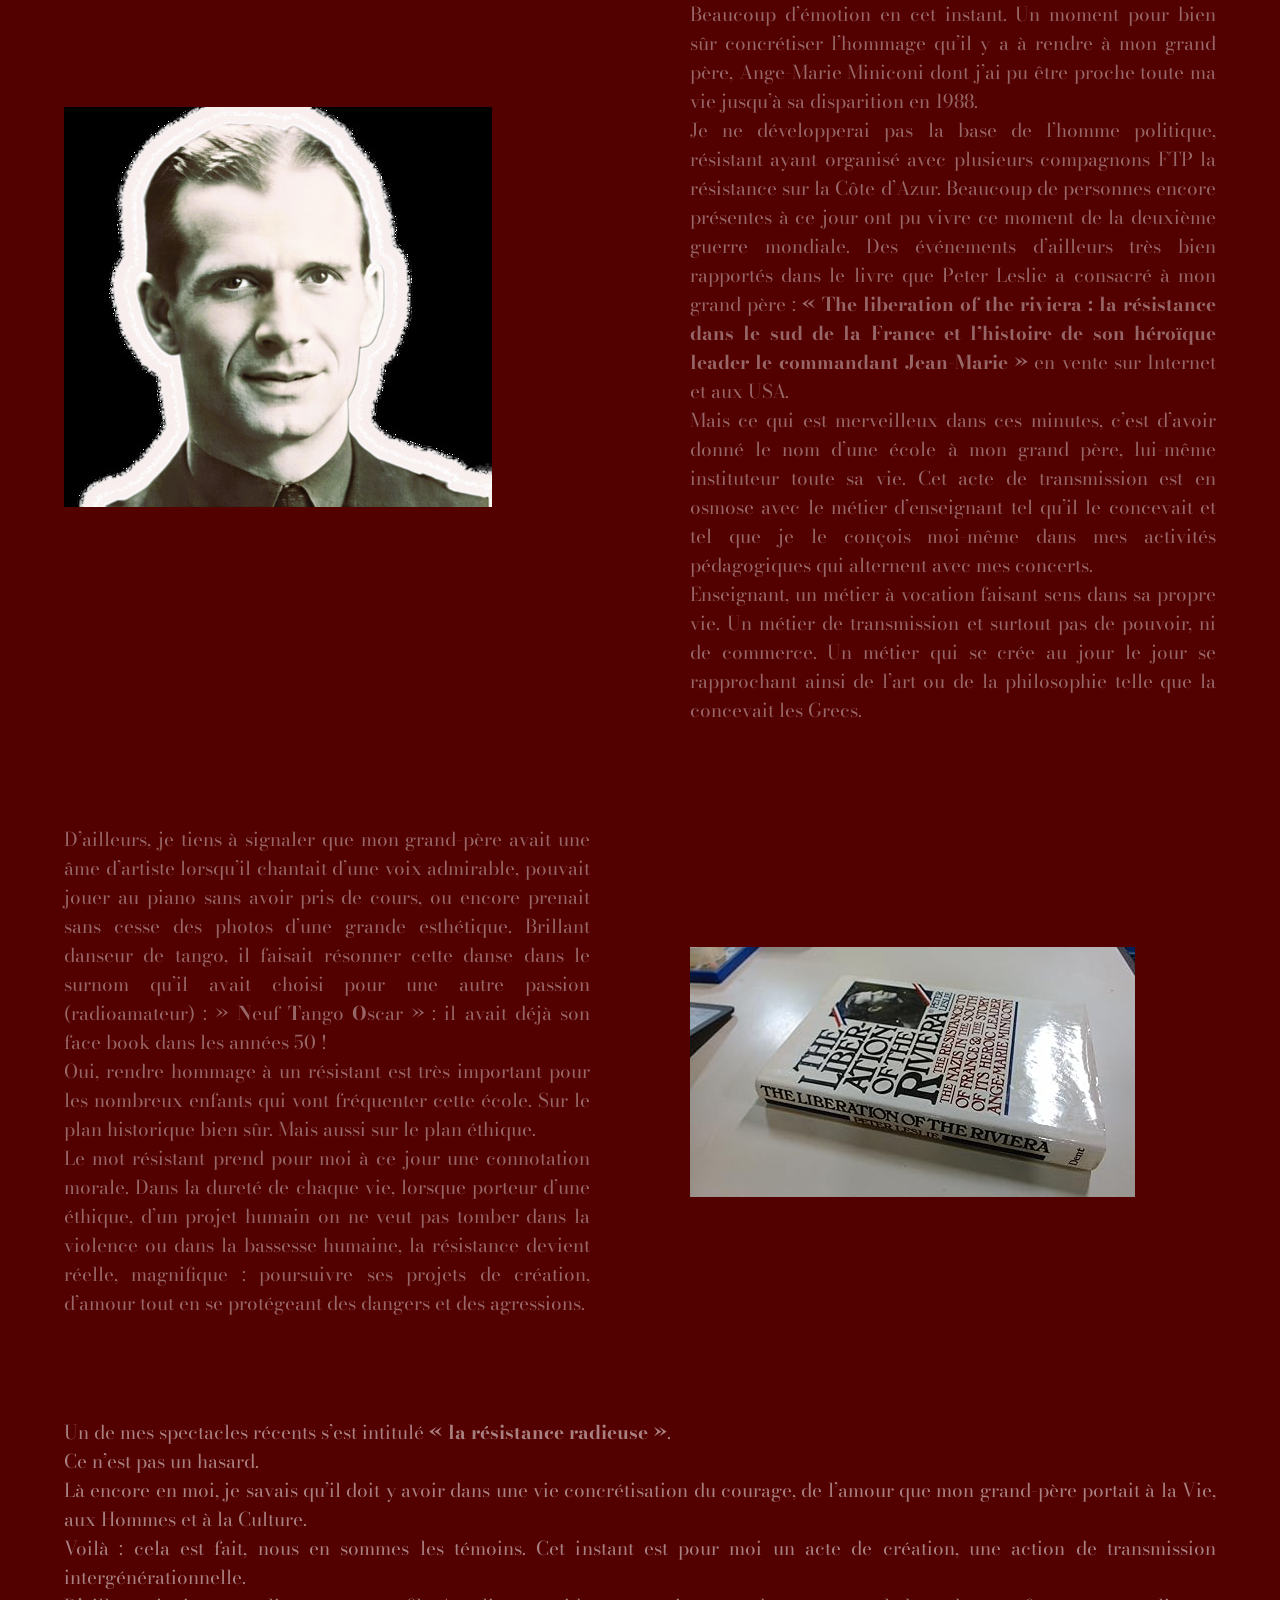
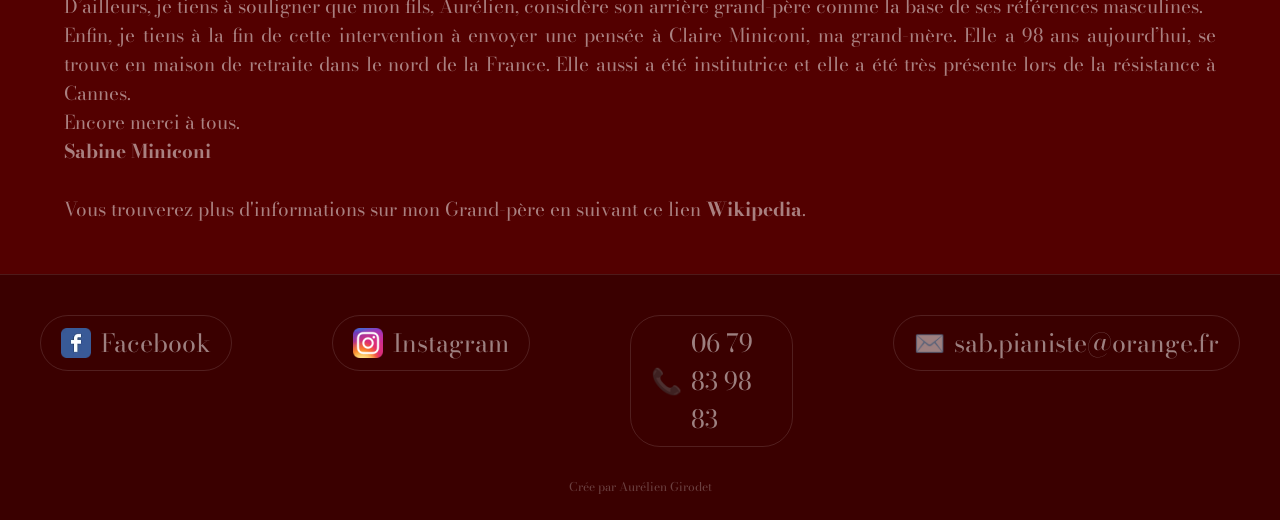
==== commit b97165f0: "Nouveau changement" ====
--- a/index.html
+++ b/index.html
@@ -149,7 +149,7 @@
                     Enfin, je tiens à la fin de cette intervention à envoyer une pensée à Claire Miniconi, ma grand-mère. Elle a 98 ans aujourd’hui, se trouve en maison de retraite dans le nord de la France. Elle aussi a été institutrice et elle a été très présente lors de la résistance à Cannes. <br>
                     Encore merci à tous. <br>
                     <b>Sabine Miniconi</b> <br> <br>
-                    Vous trouverez plus d'informations sur mon Grand-père en suivant ce lien  <a href="https://fr.wikipedia.org/wiki/Ange-Marie_Miniconi"> <b>Wikipedia</b></a>.
+                    Vous trouverez plus d'informations sur mon Grand-père en suivant ce lien  <a href="https://fr.wikipedia.org/wiki/Ange-Marie_Miniconi"><b>Wikipedia</b></a>.
                 </p>
             </div>
         </article>
--- a/style/style.css
+++ b/style/style.css
@@ -17,6 +17,9 @@
 
 
 /* ===== BASE ===== */
+* {
+    box-sizing: border-box;
+}
 
 html {
     scroll-behavior: smooth;
@@ -186,6 +189,10 @@
 }
 
 .header-nav_bar a:hover {
+    color: var(--blanc-dim);
+}
+
+.header-nav_bar a.active {
     color: var(--blanc-dim);
 }
 
@@ -226,14 +233,14 @@
 }
 
 .dropdown-content a {
-    color: var(--blanc-dim);
+    color: var(--blanc);
     padding: 12px 16px;
     display: block;
     transition: color 0.2s;
 }
 
 .dropdown-content a:hover {
-    color: var(--blanc);
+    color: var(--blanc-dim);
 }
 
 .dropdown:hover .dropdown-content {
@@ -279,6 +286,8 @@
 
 .main img {
     transition: transform .3s ease-in-out;
+    max-width: 100%;
+    height: auto;
 }
 
 .main img:hover {
@@ -329,6 +338,17 @@
 
 .article_contain div a:hover {
     color: var(--blanc-dim);
+}
+
+.article_contain_solo {
+    display: flex;
+    justify-content: center;
+    align-items: center;
+}
+
+.article_contain_solo p {
+    opacity: .8;
+    font-size: 19px;
 }
 
 .article_footer {
@@ -560,6 +580,7 @@
     font-size: 20px;
     box-shadow: 0 6px 16px rgba(0, 0, 0, 0.25);
     transition: transform 0.25s ease-out, background-color 0.25s ease-out;
+    z-index: 300;
 }
 
 .back-to-top:hover {
@@ -633,8 +654,14 @@
 .uppercase        { text-transform: uppercase; }
 .underline        { text-decoration: underline; }
 .bold             { font-weight: bold; }
-.image_center     { width: 500px; margin: 0 auto; }
-.very-white       { color: var(--blanc); }
+.image_center     { 
+    max-width: 500px; 
+    width: 100%;
+    margin: 0 auto; 
+}
+.very-white       { color: var(--blanc); }         
+.article_contain 
+span.margin-top_more  { display: block; padding-top: 20px; }
 
 #etoiles {
     margin: 0 auto;
@@ -693,38 +720,71 @@
 
 @media (max-width: 795px) {
 
+    /* Body */
+    body {
+        overflow-x: hidden;
+    }
+
     /* Main */
     .main {
-        max-width: 795px;
+        width: 100%;
+        box-sizing: border-box;
+        padding: 0 16px;   /* marge respirante sur les côtés */
     }
 
     .main article {
         width: 100%;
+        box-sizing: border-box;
     }
 
     .article_contain {
         grid-template-columns: 1fr;
+        width: 100%;
     }
 
     .article_contain img {
-        width: 90%;
+        width: 100%;
+        height: auto;
+        margin: 0;
+    }
+
+    .article_contain > div {
+        width: 100%;
+        box-sizing: border-box;
         margin: auto;
     }
 
-    .article_contain div {
-        width: 90%;
-        margin: auto;
-    }
+    
+    
 
     .article_footer {
-        width: 90%;
-        margin: auto;
+        width: 100%;
+        box-sizing: border-box;
+    }
+
+    .article_footer div {
+        width: 100%;
+        box-sizing: border-box;
+    }
+
+    .article_footer img {
+        width: 100%;
+        height: auto;
+    }
+
+    /* iframe toujours 100% sur mobile */
+    iframe {
+        width: 100% !important;
+        max-width: 100%;
+        height: 250px;
     }
 
     .article_contain_last {
-        width: 90%;
+        width: 100%;
+        box-sizing: border-box;
         margin: auto;
         grid-template-columns: 1fr;
+        gap: 40px;
     }
 
     /* Header — titres */
@@ -733,12 +793,21 @@
     .header h2:not(.header-title_second) { font-size: 14px; text-align: center; padding: 0 16px; }
 
     /* Header -- Logo */
+    #logo-link {
+        top: 0;
+        left: 0;
+    }
+
     #logo-link img {
-        width: 80px;
+        width: 60px;
     }
 
     /* Hamburger */
-    .hamburger { display: flex; }
+    .hamburger { 
+        display: flex; 
+        top: 5px;
+        right: 5px
+    }
 
     /* Nav cachée par défaut */
     .header-nav_bar {
